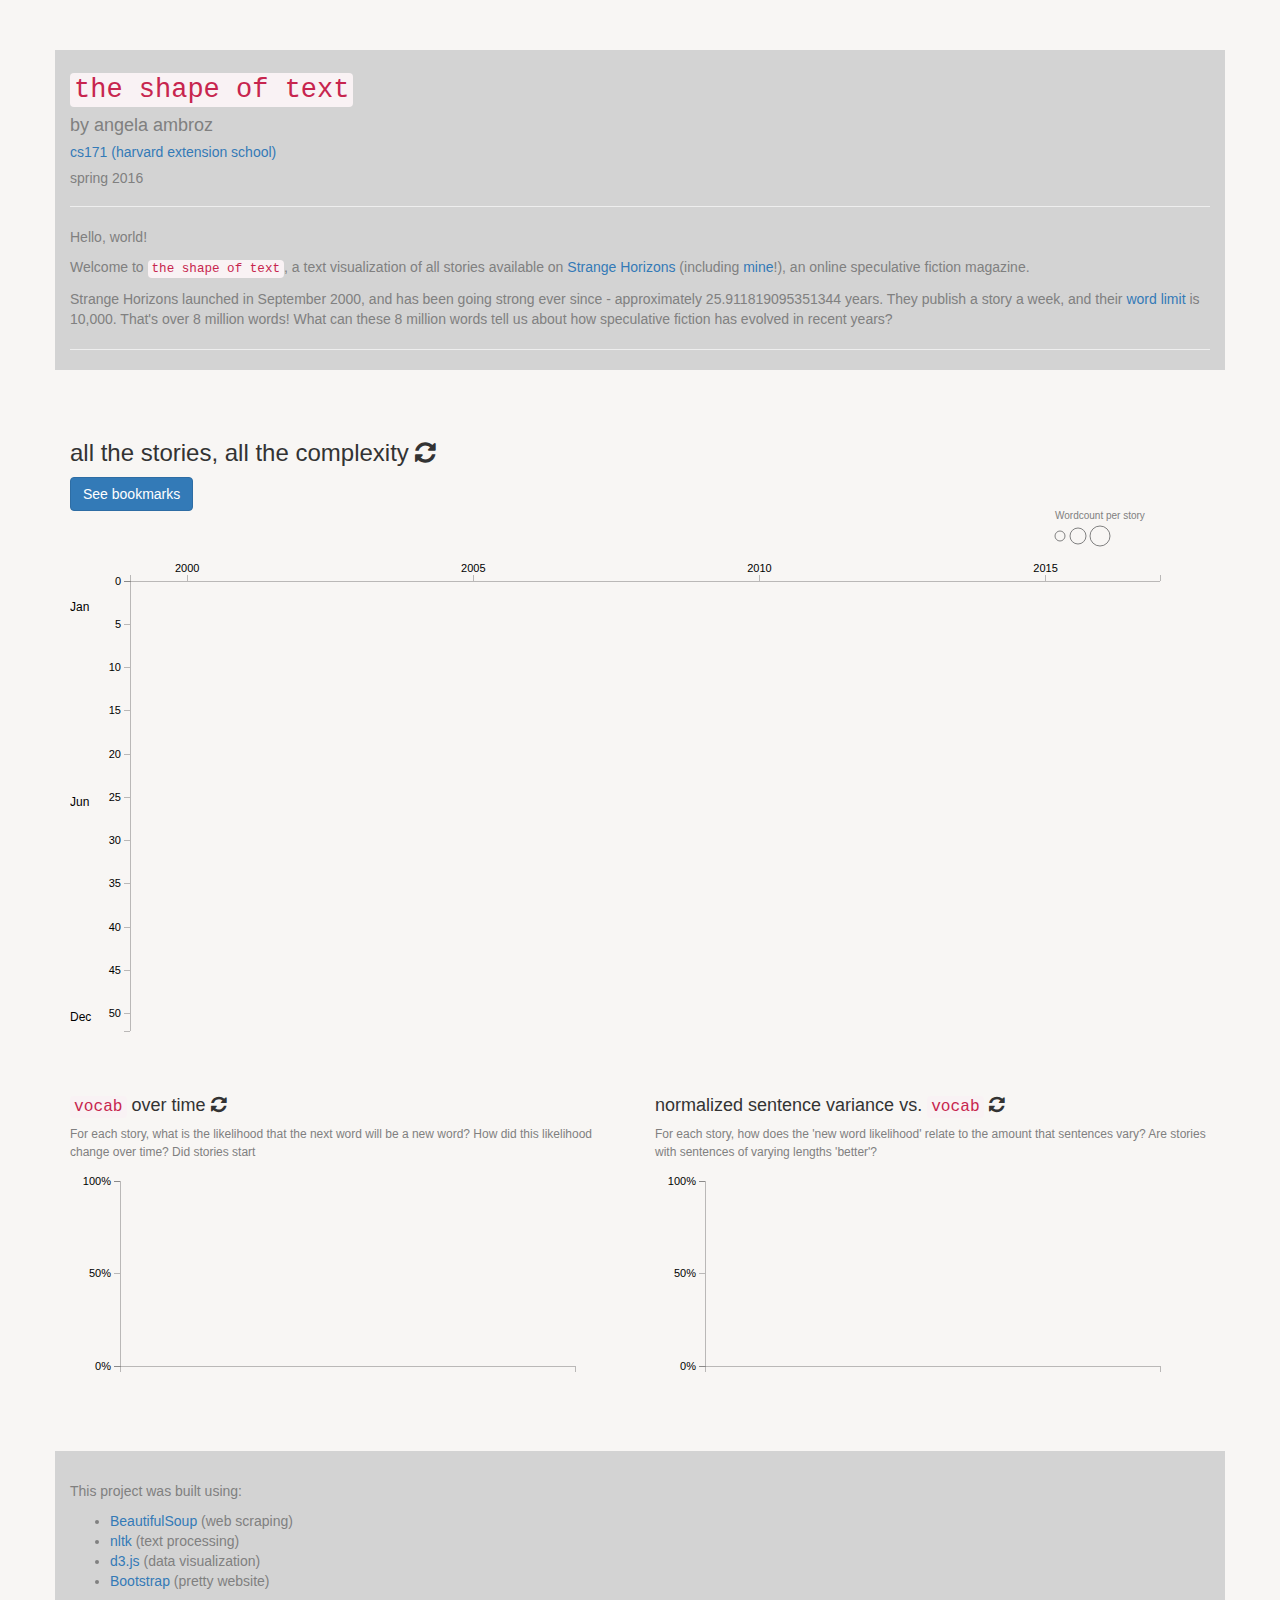
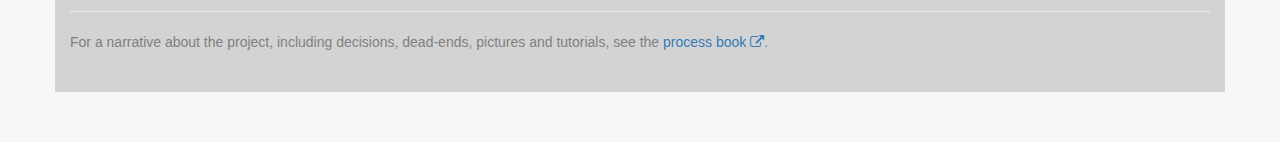
==== html/index.html @ 8ca8a262 "New design ideas. Genderize auth names. Process book." ====
<!doctype html>
<html>
<head>
	<meta charset="utf-8">
	<meta name="description" content="">
	<meta name="viewport" content="width=device-width, initial-scale=1">
	<title>the shape of text</title>

	<link rel="stylesheet" href="css/bootstrap.min.css">
	<link rel="stylesheet" href="css/font-awesome.min.css">
	<link rel="stylesheet" href="css/sweetalert.css">
	<link rel="stylesheet" href="css/style.css">
</head>
<body>

<!-- Hidden tooltip -->
<div id="tooltip" class="hidden">
	<p><strong><span id="thisTopWord"></span></strong></p>
</div>

<div class="container">

	<div class="row buffer-needed">

		<!-- <div class="col-md-1"></div> -->

		<div class="col-md-12 side-note">
			<h2><code>the shape of text</code></h2>
			<h4 class="caption">by <a href="http://angelaambroz.com/menu.html">angela ambroz</a></h4>
			<h5><a href="http://www.cs171.org/2016/" target="_blank">cs171 (harvard extension school)</a></h5>
			<h5>spring 2016</h5>
			<hr>
			<p>Hello, world!</p>
			<p>Welcome to <code>the shape of text</code>, a text visualization of all stories available on <a href="http://www.strangehorizons.com" target="_blank">Strange Horizons</a> (including <a href="http://www.strangehorizons.com/2009/20090112/kampala-f.shtml" target="_blank">mine</a>!), an online speculative fiction magazine.</p> 
			<p>Strange Horizons launched in September 2000, and has been going strong ever since - approximately <span id="sh-age">15.5</span> years. They publish a story a week, and their <a href="http://www.strangehorizons.com/guidelines/fiction.php" target="_blank">word limit</a> is 10,000. That's over 8 million words! What can these 8 million words tell us about how speculative fiction has evolved in recent years?</p>
			<hr>
		</div>

			<!-- <div class="col-md-1"></div> -->

	</div>

	<div class="row buffer-needed">
		
		<div class="col-md-12">
			<h3 id="main-viz-title">all the stories, all the complexity <i class="fa fa-refresh" aria-hidden="true"></i></h3>
			<button class="btn btn-primary btn-default" id="showBookmarks">See bookmarks</button>
			<div id="main-viz"></div>

		</div>

	</div>

	<div class="row">
		<div class="col-md-6">
			<h4><code>vocab</code> over time <i class="fa fa-refresh" aria-hidden="true"></i></h4>
			<p class="tiny">For each story, what is the likelihood that the next word will be a new word? How did this likelihood change over time? Did stories start</p>
			<div id="line-chart"></div>
			
		</div>

		<div class="col-md-6">
			<h4><span id="y-label">normalized sentence variance</span> vs. <code>vocab</code> <i class="fa fa-refresh" aria-hidden="true"></i></h4>
			<p class="tiny">For each story, how does the 'new word likelihood' relate to the amount that sentences vary? Are stories with sentences of varying lengths 'better'?</p>
			<div id="scatterplot"></div>
		</div>
	</div>

	<div class="row buffer-needed">
		<div class="col-md-12 side-note padding-needed">
			<p>This project was built using:
				<ul>
					<li><a href="https://www.crummy.com/software/BeautifulSoup/" target="_blank">BeautifulSoup</a> (web scraping)</li>
					<li><a href="http://www.nltk.org/" target="_blank">nltk</a> (text processing)</li>
					<li><a href="https://d3js.org/" target="_blank">d3.js</a> (data visualization)</li>
					<li><a href="https://getbootstrap.com/" target="_blank">Bootstrap</a> (pretty website)</li>
				</ul>
			</p>
<!-- 			<p>Full code is available <a href="https://github.com/angelaambroz/cs171-project" target="_blank">here on GitHub</a>.</p>  -->
			<hr>
			<p>For a narrative about the project, including decisions, dead-ends, pictures and tutorials, see the <a href="process-book.html" target="_blank">process book <i class="fa fa-external-link" aria-hidden="true"></i></a>. </p>
		</div>
	</div>

	</div>


		<!-- Load JS libraries -->
	<script src="js/jquery.min.js"></script>
	<script src="js/bootstrap.min.js"></script>
	<script src="js/d3.min.js"></script>
	<script src="js/sweetalert.min.js"></script>

	<!-- Visualization objects -->
	<script src="js/textChart.js"></script>
	<script src="js/scatterplot.js"></script>
	<script src="js/timeline.js"></script>

	<!-- Load data, create visualizations -->
	<script src="js/main.js"></script>
	


</body>
</html>
---- html/css/sweetalert.css ----
body.stop-scrolling {
  height: 100%;
  overflow: hidden; }

.sweet-overlay {
  background-color: black;
  /* IE8 */
  -ms-filter: "progid:DXImageTransform.Microsoft.Alpha(Opacity=40)";
  /* IE8 */
  background-color: rgba(0, 0, 0, 0.4);
  position: fixed;
  left: 0;
  right: 0;
  top: 0;
  bottom: 0;
  display: none;
  z-index: 10000; }

.sweet-alert {
  background-color: white;
  font-family: "Menlo", sans-serif;
  width: 478px;
  padding: 17px;
  border-radius: 5px;
  text-align: center;
  position: fixed;
  left: 50%;
  top: 50%;
  margin-left: -256px;
  margin-top: -200px;
  overflow: hidden;
  display: none;
  z-index: 99999; }
  @media all and (max-width: 540px) {
    .sweet-alert {
      width: auto;
      margin-left: 0;
      margin-right: 0;
      left: 15px;
      right: 15px; } }
  .sweet-alert h2 {
    color: #575757;
    font-size: 30px;
    text-align: center;
    font-weight: 600;
    text-transform: none;
    position: relative;
    margin: 25px 0;
    padding: 0;
    line-height: 40px;
    display: block; }
  .sweet-alert p {
    color: #797979;
    font-size: 16px;
    text-align: center;
    font-weight: 300;
    position: relative;
    text-align: inherit;
    float: none;
    margin: 0;
    padding: 0;
    line-height: normal; }
  .sweet-alert fieldset {
    border: none;
    position: relative; }
  .sweet-alert .sa-error-container {
    background-color: #f1f1f1;
    margin-left: -17px;
    margin-right: -17px;
    overflow: hidden;
    padding: 0 10px;
    max-height: 0;
    webkit-transition: padding 0.15s, max-height 0.15s;
    transition: padding 0.15s, max-height 0.15s; }
    .sweet-alert .sa-error-container.show {
      padding: 10px 0;
      max-height: 100px;
      webkit-transition: padding 0.2s, max-height 0.2s;
      transition: padding 0.25s, max-height 0.25s; }
    .sweet-alert .sa-error-container .icon {
      display: inline-block;
      width: 24px;
      height: 24px;
      border-radius: 50%;
      background-color: #ea7d7d;
      color: white;
      line-height: 24px;
      text-align: center;
      margin-right: 3px; }
    .sweet-alert .sa-error-container p {
      display: inline-block; }
  .sweet-alert .sa-input-error {
    position: absolute;
    top: 29px;
    right: 26px;
    width: 20px;
    height: 20px;
    opacity: 0;
    -webkit-transform: scale(0.5);
    transform: scale(0.5);
    -webkit-transform-origin: 50% 50%;
    transform-origin: 50% 50%;
    -webkit-transition: all 0.1s;
    transition: all 0.1s; }
    .sweet-alert .sa-input-error::before, .sweet-alert .sa-input-error::after {
      content: "";
      width: 20px;
      height: 6px;
      background-color: #f06e57;
      border-radius: 3px;
      position: absolute;
      top: 50%;
      margin-top: -4px;
      left: 50%;
      margin-left: -9px; }
    .sweet-alert .sa-input-error::before {
      -webkit-transform: rotate(-45deg);
      transform: rotate(-45deg); }
    .sweet-alert .sa-input-error::after {
      -webkit-transform: rotate(45deg);
      transform: rotate(45deg); }
    .sweet-alert .sa-input-error.show {
      opacity: 1;
      -webkit-transform: scale(1);
      transform: scale(1); }
  .sweet-alert input {
    width: 100%;
    box-sizing: border-box;
    border-radius: 3px;
    border: 1px solid #d7d7d7;
    height: 43px;
    margin-top: 10px;
    margin-bottom: 17px;
    font-size: 18px;
    box-shadow: inset 0px 1px 1px rgba(0, 0, 0, 0.06);
    padding: 0 12px;
    display: none;
    -webkit-transition: all 0.3s;
    transition: all 0.3s; }
    .sweet-alert input:focus {
      outline: none;
      box-shadow: 0px 0px 3px #c4e6f5;
      border: 1px solid #b4dbed; }
      .sweet-alert input:focus::-moz-placeholder {
        transition: opacity 0.3s 0.03s ease;
        opacity: 0.5; }
      .sweet-alert input:focus:-ms-input-placeholder {
        transition: opacity 0.3s 0.03s ease;
        opacity: 0.5; }
      .sweet-alert input:focus::-webkit-input-placeholder {
        transition: opacity 0.3s 0.03s ease;
        opacity: 0.5; }
    .sweet-alert input::-moz-placeholder {
      color: #bdbdbd; }
    .sweet-alert input:-ms-input-placeholder {
      color: #bdbdbd; }
    .sweet-alert input::-webkit-input-placeholder {
      color: #bdbdbd; }
  .sweet-alert.show-input input {
    display: block; }
  .sweet-alert .sa-confirm-button-container {
    display: inline-block;
    position: relative; }
  .sweet-alert .la-ball-fall {
    position: absolute;
    left: 50%;
    top: 50%;
    margin-left: -27px;
    margin-top: 4px;
    opacity: 0;
    visibility: hidden; }
  .sweet-alert button {
    background-color: #8CD4F5;
    color: white;
    border: none;
    box-shadow: none;
    font-size: 17px;
    font-weight: 500;
    -webkit-border-radius: 4px;
    border-radius: 5px;
    padding: 10px 32px;
    margin: 26px 5px 0 5px;
    cursor: pointer; }
    .sweet-alert button:focus {
      outline: none;
      box-shadow: 0 0 2px rgba(128, 179, 235, 0.5), inset 0 0 0 1px rgba(0, 0, 0, 0.05); }
    .sweet-alert button:hover {
      background-color: #7ecff4; }
    .sweet-alert button:active {
      background-color: #5dc2f1; }
    .sweet-alert button.cancel {
      background-color: #C1C1C1; }
      .sweet-alert button.cancel:hover {
        background-color: #b9b9b9; }
      .sweet-alert button.cancel:active {
        background-color: #a8a8a8; }
      .sweet-alert button.cancel:focus {
        box-shadow: rgba(197, 205, 211, 0.8) 0px 0px 2px, rgba(0, 0, 0, 0.0470588) 0px 0px 0px 1px inset !important; }
    .sweet-alert button[disabled] {
      opacity: .6;
      cursor: default; }
    .sweet-alert button.confirm[disabled] {
      color: transparent; }
      .sweet-alert button.confirm[disabled] ~ .la-ball-fall {
        opacity: 1;
        visibility: visible;
        transition-delay: 0s; }
    .sweet-alert button::-moz-focus-inner {
      border: 0; }
  .sweet-alert[data-has-cancel-button=false] button {
    box-shadow: none !important; }
  .sweet-alert[data-has-confirm-button=false][data-has-cancel-button=false] {
    padding-bottom: 40px; }
  .sweet-alert .sa-icon {
    width: 80px;
    height: 80px;
    border: 4px solid gray;
    -webkit-border-radius: 40px;
    border-radius: 40px;
    border-radius: 50%;
    margin: 20px auto;
    padding: 0;
    position: relative;
    box-sizing: content-box; }
    .sweet-alert .sa-icon.sa-error {
      border-color: #F27474; }
      .sweet-alert .sa-icon.sa-error .sa-x-mark {
        position: relative;
        display: block; }
      .sweet-alert .sa-icon.sa-error .sa-line {
        position: absolute;
        height: 5px;
        width: 47px;
        background-color: #F27474;
        display: block;
        top: 37px;
        border-radius: 2px; }
        .sweet-alert .sa-icon.sa-error .sa-line.sa-left {
          -webkit-transform: rotate(45deg);
          transform: rotate(45deg);
          left: 17px; }
        .sweet-alert .sa-icon.sa-error .sa-line.sa-right {
          -webkit-transform: rotate(-45deg);
          transform: rotate(-45deg);
          right: 16px; }
    .sweet-alert .sa-icon.sa-warning {
      border-color: #F8BB86; }
      .sweet-alert .sa-icon.sa-warning .sa-body {
        position: absolute;
        width: 5px;
        height: 47px;
        left: 50%;
        top: 10px;
        -webkit-border-radius: 2px;
        border-radius: 2px;
        margin-left: -2px;
        background-color: #F8BB86; }
      .sweet-alert .sa-icon.sa-warning .sa-dot {
        position: absolute;
        width: 7px;
        height: 7px;
        -webkit-border-radius: 50%;
        border-radius: 50%;
        margin-left: -3px;
        left: 50%;
        bottom: 10px;
        background-color: #F8BB86; }
    .sweet-alert .sa-icon.sa-info {
      border-color: #C9DAE1; }
      .sweet-alert .sa-icon.sa-info::before {
        content: "";
        position: absolute;
        width: 5px;
        height: 29px;
        left: 50%;
        bottom: 17px;
        border-radius: 2px;
        margin-left: -2px;
        background-color: #C9DAE1; }
      .sweet-alert .sa-icon.sa-info::after {
        content: "";
        position: absolute;
        width: 7px;
        height: 7px;
        border-radius: 50%;
        margin-left: -3px;
        top: 19px;
        background-color: #C9DAE1; }
    .sweet-alert .sa-icon.sa-success {
      border-color: #A5DC86; }
      .sweet-alert .sa-icon.sa-success::before, .sweet-alert .sa-icon.sa-success::after {
        content: '';
        -webkit-border-radius: 40px;
        border-radius: 40px;
        border-radius: 50%;
        position: absolute;
        width: 60px;
        height: 120px;
        background: white;
        -webkit-transform: rotate(45deg);
        transform: rotate(45deg); }
      .sweet-alert .sa-icon.sa-success::before {
        -webkit-border-radius: 120px 0 0 120px;
        border-radius: 120px 0 0 120px;
        top: -7px;
        left: -33px;
        -webkit-transform: rotate(-45deg);
        transform: rotate(-45deg);
        -webkit-transform-origin: 60px 60px;
        transform-origin: 60px 60px; }
      .sweet-alert .sa-icon.sa-success::after {
        -webkit-border-radius: 0 120px 120px 0;
        border-radius: 0 120px 120px 0;
        top: -11px;
        left: 30px;
        -webkit-transform: rotate(-45deg);
        transform: rotate(-45deg);
        -webkit-transform-origin: 0px 60px;
        transform-origin: 0px 60px; }
      .sweet-alert .sa-icon.sa-success .sa-placeholder {
        width: 80px;
        height: 80px;
        border: 4px solid rgba(165, 220, 134, 0.2);
        -webkit-border-radius: 40px;
        border-radius: 40px;
        border-radius: 50%;
        box-sizing: content-box;
        position: absolute;
        left: -4px;
        top: -4px;
        z-index: 2; }
      .sweet-alert .sa-icon.sa-success .sa-fix {
        width: 5px;
        height: 90px;
        background-color: white;
        position: absolute;
        left: 28px;
        top: 8px;
        z-index: 1;
        -webkit-transform: rotate(-45deg);
        transform: rotate(-45deg); }
      .sweet-alert .sa-icon.sa-success .sa-line {
        height: 5px;
        background-color: #A5DC86;
        display: block;
        border-radius: 2px;
        position: absolute;
        z-index: 2; }
        .sweet-alert .sa-icon.sa-success .sa-line.sa-tip {
          width: 25px;
          left: 14px;
          top: 46px;
          -webkit-transform: rotate(45deg);
          transform: rotate(45deg); }
        .sweet-alert .sa-icon.sa-success .sa-line.sa-long {
          width: 47px;
          right: 8px;
          top: 38px;
          -webkit-transform: rotate(-45deg);
          transform: rotate(-45deg); }
    .sweet-alert .sa-icon.sa-custom {
      background-size: contain;
      border-radius: 0;
      border: none;
      background-position: center center;
      background-repeat: no-repeat; }

/*
 * Animations
 */
@-webkit-keyframes showSweetAlert {
  0% {
    transform: scale(0.7);
    -webkit-transform: scale(0.7); }
  45% {
    transform: scale(1.05);
    -webkit-transform: scale(1.05); }
  80% {
    transform: scale(0.95);
    -webkit-transform: scale(0.95); }
  100% {
    transform: scale(1);
    -webkit-transform: scale(1); } }

@keyframes showSweetAlert {
  0% {
    transform: scale(0.7);
    -webkit-transform: scale(0.7); }
  45% {
    transform: scale(1.05);
    -webkit-transform: scale(1.05); }
  80% {
    transform: scale(0.95);
    -webkit-transform: scale(0.95); }
  100% {
    transform: scale(1);
    -webkit-transform: scale(1); } }

@-webkit-keyframes hideSweetAlert {
  0% {
    transform: scale(1);
    -webkit-transform: scale(1); }
  100% {
    transform: scale(0.5);
    -webkit-transform: scale(0.5); } }

@keyframes hideSweetAlert {
  0% {
    transform: scale(1);
    -webkit-transform: scale(1); }
  100% {
    transform: scale(0.5);
    -webkit-transform: scale(0.5); } }

@-webkit-keyframes slideFromTop {
  0% {
    top: 0%; }
  100% {
    top: 50%; } }

@keyframes slideFromTop {
  0% {
    top: 0%; }
  100% {
    top: 50%; } }

@-webkit-keyframes slideToTop {
  0% {
    top: 50%; }
  100% {
    top: 0%; } }

@keyframes slideToTop {
  0% {
    top: 50%; }
  100% {
    top: 0%; } }

@-webkit-keyframes slideFromBottom {
  0% {
    top: 70%; }
  100% {
    top: 50%; } }

@keyframes slideFromBottom {
  0% {
    top: 70%; }
  100% {
    top: 50%; } }

@-webkit-keyframes slideToBottom {
  0% {
    top: 50%; }
  100% {
    top: 70%; } }

@keyframes slideToBottom {
  0% {
    top: 50%; }
  100% {
    top: 70%; } }

.showSweetAlert[data-animation=pop] {
  -webkit-animation: showSweetAlert 0.3s;
  animation: showSweetAlert 0.3s; }

.showSweetAlert[data-animation=none] {
  -webkit-animation: none;
  animation: none; }

.showSweetAlert[data-animation=slide-from-top] {
  -webkit-animation: slideFromTop 0.3s;
  animation: slideFromTop 0.3s; }

.showSweetAlert[data-animation=slide-from-bottom] {
  -webkit-animation: slideFromBottom 0.3s;
  animation: slideFromBottom 0.3s; }

.hideSweetAlert[data-animation=pop] {
  -webkit-animation: hideSweetAlert 0.2s;
  animation: hideSweetAlert 0.2s; }

.hideSweetAlert[data-animation=none] {
  -webkit-animation: none;
  animation: none; }

.hideSweetAlert[data-animation=slide-from-top] {
  -webkit-animation: slideToTop 0.4s;
  animation: slideToTop 0.4s; }

.hideSweetAlert[data-animation=slide-from-bottom] {
  -webkit-animation: slideToBottom 0.3s;
  animation: slideToBottom 0.3s; }

@-webkit-keyframes animateSuccessTip {
  0% {
    width: 0;
    left: 1px;
    top: 19px; }
  54% {
    width: 0;
    left: 1px;
    top: 19px; }
  70% {
    width: 50px;
    left: -8px;
    top: 37px; }
  84% {
    width: 17px;
    left: 21px;
    top: 48px; }
  100% {
    width: 25px;
    left: 14px;
    top: 45px; } }

@keyframes animateSuccessTip {
  0% {
    width: 0;
    left: 1px;
    top: 19px; }
  54% {
    width: 0;
    left: 1px;
    top: 19px; }
  70% {
    width: 50px;
    left: -8px;
    top: 37px; }
  84% {
    width: 17px;
    left: 21px;
    top: 48px; }
  100% {
    width: 25px;
    left: 14px;
    top: 45px; } }

@-webkit-keyframes animateSuccessLong {
  0% {
    width: 0;
    right: 46px;
    top: 54px; }
  65% {
    width: 0;
    right: 46px;
    top: 54px; }
  84% {
    width: 55px;
    right: 0px;
    top: 35px; }
  100% {
    width: 47px;
    right: 8px;
    top: 38px; } }

@keyframes animateSuccessLong {
  0% {
    width: 0;
    right: 46px;
    top: 54px; }
  65% {
    width: 0;
    right: 46px;
    top: 54px; }
  84% {
    width: 55px;
    right: 0px;
    top: 35px; }
  100% {
    width: 47px;
    right: 8px;
    top: 38px; } }

@-webkit-keyframes rotatePlaceholder {
  0% {
    transform: rotate(-45deg);
    -webkit-transform: rotate(-45deg); }
  5% {
    transform: rotate(-45deg);
    -webkit-transform: rotate(-45deg); }
  12% {
    transform: rotate(-405deg);
    -webkit-transform: rotate(-405deg); }
  100% {
    transform: rotate(-405deg);
    -webkit-transform: rotate(-405deg); } }

@keyframes rotatePlaceholder {
  0% {
    transform: rotate(-45deg);
    -webkit-transform: rotate(-45deg); }
  5% {
    transform: rotate(-45deg);
    -webkit-transform: rotate(-45deg); }
  12% {
    transform: rotate(-405deg);
    -webkit-transform: rotate(-405deg); }
  100% {
    transform: rotate(-405deg);
    -webkit-transform: rotate(-405deg); } }

.animateSuccessTip {
  -webkit-animation: animateSuccessTip 0.75s;
  animation: animateSuccessTip 0.75s; }

.animateSuccessLong {
  -webkit-animation: animateSuccessLong 0.75s;
  animation: animateSuccessLong 0.75s; }

.sa-icon.sa-success.animate::after {
  -webkit-animation: rotatePlaceholder 4.25s ease-in;
  animation: rotatePlaceholder 4.25s ease-in; }

@-webkit-keyframes animateErrorIcon {
  0% {
    transform: rotateX(100deg);
    -webkit-transform: rotateX(100deg);
    opacity: 0; }
  100% {
    transform: rotateX(0deg);
    -webkit-transform: rotateX(0deg);
    opacity: 1; } }

@keyframes animateErrorIcon {
  0% {
    transform: rotateX(100deg);
    -webkit-transform: rotateX(100deg);
    opacity: 0; }
  100% {
    transform: rotateX(0deg);
    -webkit-transform: rotateX(0deg);
    opacity: 1; } }

.animateErrorIcon {
  -webkit-animation: animateErrorIcon 0.5s;
  animation: animateErrorIcon 0.5s; }

@-webkit-keyframes animateXMark {
  0% {
    transform: scale(0.4);
    -webkit-transform: scale(0.4);
    margin-top: 26px;
    opacity: 0; }
  50% {
    transform: scale(0.4);
    -webkit-transform: scale(0.4);
    margin-top: 26px;
    opacity: 0; }
  80% {
    transform: scale(1.15);
    -webkit-transform: scale(1.15);
    margin-top: -6px; }
  100% {
    transform: scale(1);
    -webkit-transform: scale(1);
    margin-top: 0;
    opacity: 1; } }

@keyframes animateXMark {
  0% {
    transform: scale(0.4);
    -webkit-transform: scale(0.4);
    margin-top: 26px;
    opacity: 0; }
  50% {
    transform: scale(0.4);
    -webkit-transform: scale(0.4);
    margin-top: 26px;
    opacity: 0; }
  80% {
    transform: scale(1.15);
    -webkit-transform: scale(1.15);
    margin-top: -6px; }
  100% {
    transform: scale(1);
    -webkit-transform: scale(1);
    margin-top: 0;
    opacity: 1; } }

.animateXMark {
  -webkit-animation: animateXMark 0.5s;
  animation: animateXMark 0.5s; }

@-webkit-keyframes pulseWarning {
  0% {
    border-color: #F8D486; }
  100% {
    border-color: #F8BB86; } }

@keyframes pulseWarning {
  0% {
    border-color: #F8D486; }
  100% {
    border-color: #F8BB86; } }

.pulseWarning {
  -webkit-animation: pulseWarning 0.75s infinite alternate;
  animation: pulseWarning 0.75s infinite alternate; }

@-webkit-keyframes pulseWarningIns {
  0% {
    background-color: #F8D486; }
  100% {
    background-color: #F8BB86; } }

@keyframes pulseWarningIns {
  0% {
    background-color: #F8D486; }
  100% {
    background-color: #F8BB86; } }

.pulseWarningIns {
  -webkit-animation: pulseWarningIns 0.75s infinite alternate;
  animation: pulseWarningIns 0.75s infinite alternate; }

@-webkit-keyframes rotate-loading {
  0% {
    transform: rotate(0deg); }
  100% {
    transform: rotate(360deg); } }

@keyframes rotate-loading {
  0% {
    transform: rotate(0deg); }
  100% {
    transform: rotate(360deg); } }

/* Internet Explorer 9 has some special quirks that are fixed here */
/* The icons are not animated. */
/* This file is automatically merged into sweet-alert.min.js through Gulp */
/* Error icon */
.sweet-alert .sa-icon.sa-error .sa-line.sa-left {
  -ms-transform: rotate(45deg) \9; }

.sweet-alert .sa-icon.sa-error .sa-line.sa-right {
  -ms-transform: rotate(-45deg) \9; }

/* Success icon */
.sweet-alert .sa-icon.sa-success {
  border-color: transparent\9; }

.sweet-alert .sa-icon.sa-success .sa-line.sa-tip {
  -ms-transform: rotate(45deg) \9; }

.sweet-alert .sa-icon.sa-success .sa-line.sa-long {
  -ms-transform: rotate(-45deg) \9; }

/*!
 * Load Awesome v1.1.0 (http://github.danielcardoso.net/load-awesome/)
 * Copyright 2015 Daniel Cardoso <@DanielCardoso>
 * Licensed under MIT
 */
.la-ball-fall,
.la-ball-fall > div {
  position: relative;
  -webkit-box-sizing: border-box;
  -moz-box-sizing: border-box;
  box-sizing: border-box; }

.la-ball-fall {
  display: block;
  font-size: 0;
  color: #fff; }

.la-ball-fall.la-dark {
  color: #333; }

.la-ball-fall > div {
  display: inline-block;
  float: none;
  background-color: currentColor;
  border: 0 solid currentColor; }

.la-ball-fall {
  width: 54px;
  height: 18px; }

.la-ball-fall > div {
  width: 10px;
  height: 10px;
  margin: 4px;
  border-radius: 100%;
  opacity: 0;
  -webkit-animation: ball-fall 1s ease-in-out infinite;
  -moz-animation: ball-fall 1s ease-in-out infinite;
  -o-animation: ball-fall 1s ease-in-out infinite;
  animation: ball-fall 1s ease-in-out infinite; }

.la-ball-fall > div:nth-child(1) {
  -webkit-animation-delay: -200ms;
  -moz-animation-delay: -200ms;
  -o-animation-delay: -200ms;
  animation-delay: -200ms; }

.la-ball-fall > div:nth-child(2) {
  -webkit-animation-delay: -100ms;
  -moz-animation-delay: -100ms;
  -o-animation-delay: -100ms;
  animation-delay: -100ms; }

.la-ball-fall > div:nth-child(3) {
  -webkit-animation-delay: 0ms;
  -moz-animation-delay: 0ms;
  -o-animation-delay: 0ms;
  animation-delay: 0ms; }

.la-ball-fall.la-sm {
  width: 26px;
  height: 8px; }

.la-ball-fall.la-sm > div {
  width: 4px;
  height: 4px;
  margin: 2px; }

.la-ball-fall.la-2x {
  width: 108px;
  height: 36px; }

.la-ball-fall.la-2x > div {
  width: 20px;
  height: 20px;
  margin: 8px; }

.la-ball-fall.la-3x {
  width: 162px;
  height: 54px; }

.la-ball-fall.la-3x > div {
  width: 30px;
  height: 30px;
  margin: 12px; }

/*
 * Animation
 */
@-webkit-keyframes ball-fall {
  0% {
    opacity: 0;
    -webkit-transform: translateY(-145%);
    transform: translateY(-145%); }
  10% {
    opacity: .5; }
  20% {
    opacity: 1;
    -webkit-transform: translateY(0);
    transform: translateY(0); }
  80% {
    opacity: 1;
    -webkit-transform: translateY(0);
    transform: translateY(0); }
  90% {
    opacity: .5; }
  100% {
    opacity: 0;
    -webkit-transform: translateY(145%);
    transform: translateY(145%); } }

@-moz-keyframes ball-fall {
  0% {
    opacity: 0;
    -moz-transform: translateY(-145%);
    transform: translateY(-145%); }
  10% {
    opacity: .5; }
  20% {
    opacity: 1;
    -moz-transform: translateY(0);
    transform: translateY(0); }
  80% {
    opacity: 1;
    -moz-transform: translateY(0);
    transform: translateY(0); }
  90% {
    opacity: .5; }
  100% {
    opacity: 0;
    -moz-transform: translateY(145%);
    transform: translateY(145%); } }

@-o-keyframes ball-fall {
  0% {
    opacity: 0;
    -o-transform: translateY(-145%);
    transform: translateY(-145%); }
  10% {
    opacity: .5; }
  20% {
    opacity: 1;
    -o-transform: translateY(0);
    transform: translateY(0); }
  80% {
    opacity: 1;
    -o-transform: translateY(0);
    transform: translateY(0); }
  90% {
    opacity: .5; }
  100% {
    opacity: 0;
    -o-transform: translateY(145%);
    transform: translateY(145%); } }

@keyframes ball-fall {
  0% {
    opacity: 0;
    -webkit-transform: translateY(-145%);
    -moz-transform: translateY(-145%);
    -o-transform: translateY(-145%);
    transform: translateY(-145%); }
  10% {
    opacity: .5; }
  20% {
    opacity: 1;
    -webkit-transform: translateY(0);
    -moz-transform: translateY(0);
    -o-transform: translateY(0);
    transform: translateY(0); }
  80% {
    opacity: 1;
    -webkit-transform: translateY(0);
    -moz-transform: translateY(0);
    -o-transform: translateY(0);
    transform: translateY(0); }
  90% {
    opacity: .5; }
  100% {
    opacity: 0;
    -webkit-transform: translateY(145%);
    -moz-transform: translateY(145%);
    -o-transform: translateY(145%);
    transform: translateY(145%); } }
---- html/css/style.css ----
/* MAIN STYLES */

body {
  background-color: #f8f6f4;
  font-family: "Menlo", sans-serif;
}

.caption, .side-note {
  background-color: lightgray;
  color: gray;
}

.buffer-needed {
  margin-top: 50px;
}

.padding-needed {
  padding-top: 30px;
  padding-bottom: 30px;
  margin-bottom: 50px;
}


.caption .tiny-header {
  font-variant: small-caps;
}

.caption p {
  margin: 0px;
}

a {
  text-decoration: none;
}

a:hover {
  background-color: #e2e2e2;
  text-decoration: none;
}

.caption a {
  color: gray;
}

.fa-refresh:hover {
  cursor: pointer;
}

.aside {
  font-size: 12px;
}

.tiny {
  font-size: 12px;
  color: gray;
}


/* MAIN VIZ: HEAT MAP */

.maincircle {
  stroke: #894b00;
  stroke-width: 0.5;
  opacity: 0.8;
}

.maincircle:hover {
  cursor: pointer;
}

.maincircle.highlighted {
 stroke-width: 3;
 stroke: red;
}

.maincircle.bookmarked {
  fill: #bac7ff;
  stroke: #00187f;;
}

.maincircle.grayed {
  stroke: gray;
  fill: #dbdbdb;
}

.legendcircle {
  stroke: gray;
  stroke: 1px;
  fill: none;
}

/* SIDE VIZ 1: SCATTERPLOT */

.storycircle {
  stroke: #894b00;
  stroke-width: 0.5;
  fill: white;
  opacity: 0.5;
}

.storycircle:hover {
  cursor: pointer;
}

.axis {
  font-size: 11px;
}

#scatterplot .axis:hover {
  cursor: pointer;
}

.axis path,
.axis line {
  fill: none;
  stroke: #000;
  stroke-width: 0.25;
  shape-rendering: crispEdges;
}

.storycircle.highlighted {
  stroke-width: 1;
  stroke: red;
  fill: red;
}

.storycircle.bookmarked {
  fill: #bac7ff;
  stroke: #bac7ff;;
}

.legend-tiny {
  font-size: 10px;
  fill: gray;
}


/* SIDE VIZ 2: LINE CHART */

.line {
  fill: none;
  stroke-width: 0.5px;
  stroke: #ffeda0;
}

.linecircle {
  stroke: #894b00;
  stroke-width: 0.5;
  fill: white;
}

.linecircle:hover {
  cursor: pointer;
}

.linecircle.highlighted {
  stroke-width: 1;
  stroke: red;
  fill: red;
}

.linecircle.bookmarked {
  fill: #bac7ff;
  stroke: #bac7ff;;
}

.brush .extent {
  stroke: #fff;
  fill-opacity: .125;
  shape-rendering: crispEdges;
}
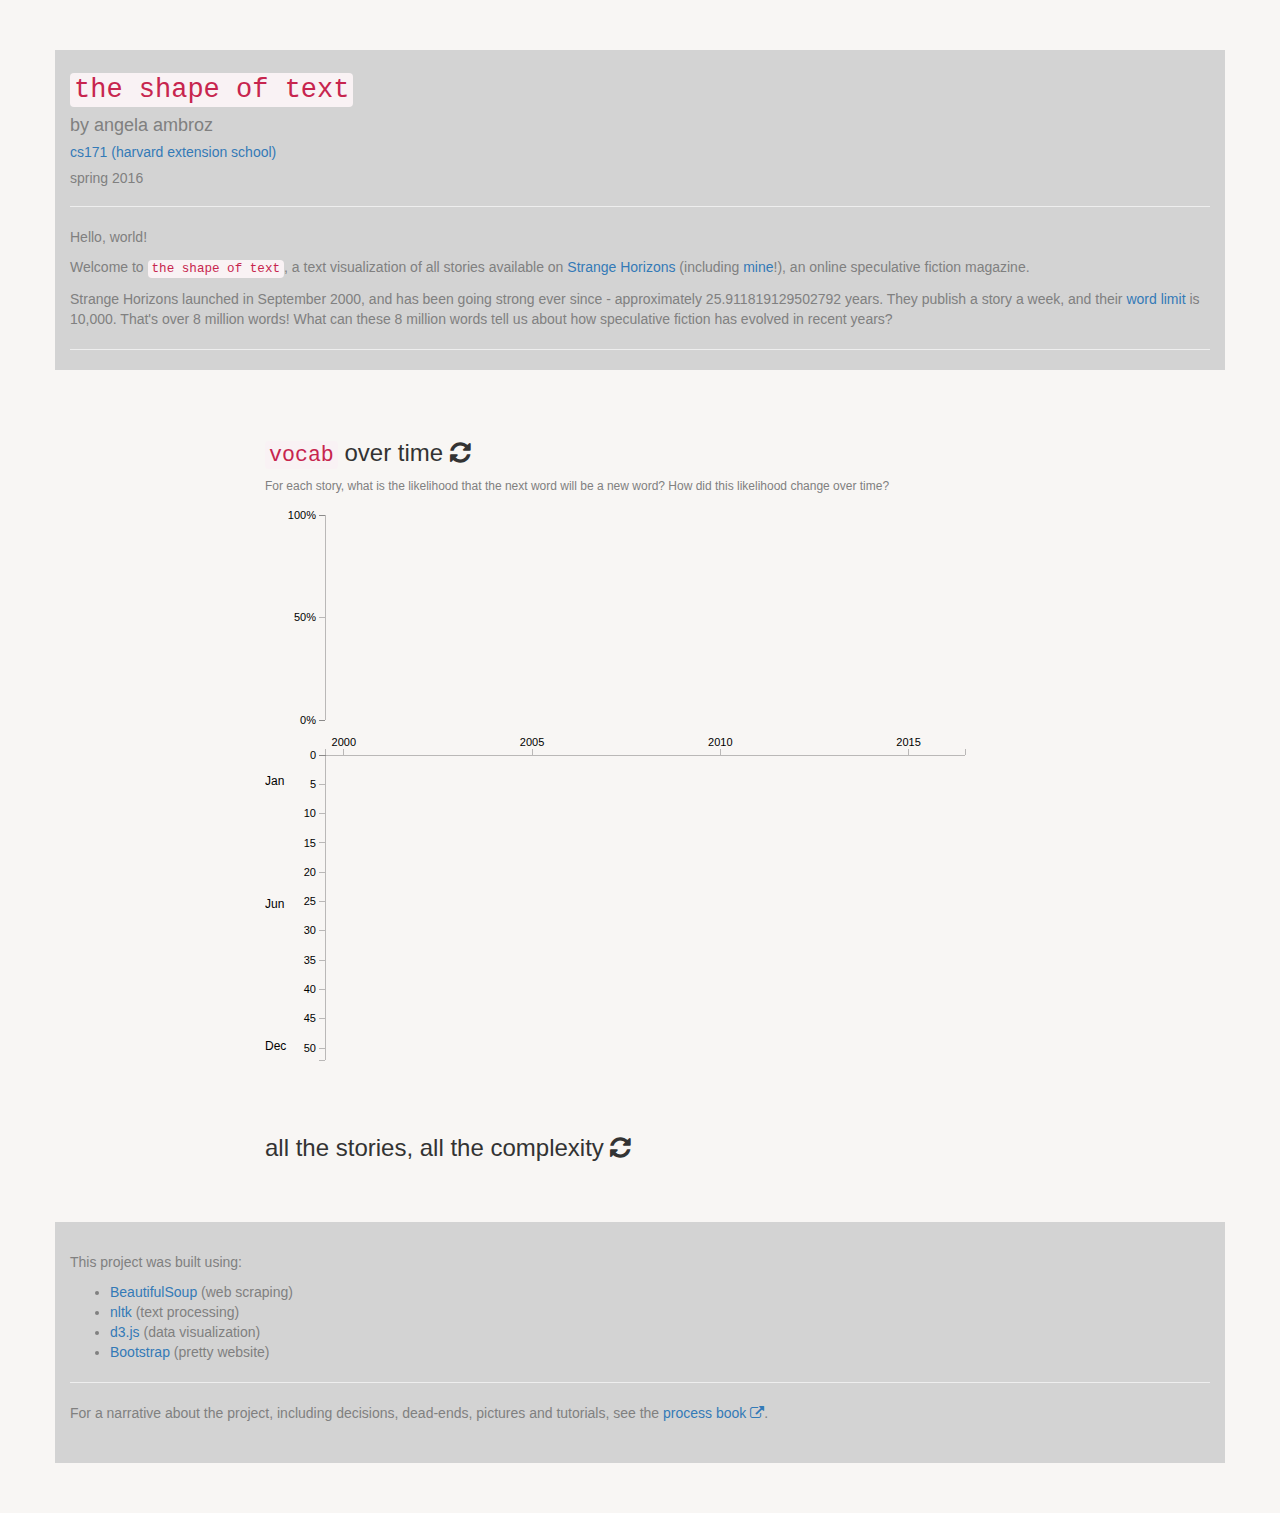
==== commit 447c5114: "Layout redesign. Shared year axis, linechart and textchart only." ====
--- a/html/index.html
+++ b/html/index.html
@@ -41,20 +41,30 @@
 	</div>
 
 	<div class="row buffer-needed">
+
+		<div class="col-md-2"></div>
 		
-		<div class="col-md-12">
+		
+		<div class="col-md-8">
+
+			<h3><code>vocab</code> over time <i class="fa fa-refresh" aria-hidden="true"></i></h3>
+			<p class="tiny">For each story, what is the likelihood that the next word will be a new word? How did this likelihood change over time?</p>
+			<div id="line-chart"></div>
+
+			<!-- <button class="btn btn-primary btn-default" id="showBookmarks">See bookmarks</button> -->
+			<div id="main-viz"></div>
 			<h3 id="main-viz-title">all the stories, all the complexity <i class="fa fa-refresh" aria-hidden="true"></i></h3>
-			<button class="btn btn-primary btn-default" id="showBookmarks">See bookmarks</button>
-			<div id="main-viz"></div>
 
 		</div>
+
+		<div class="col-md-2"></div>
 
 	</div>
 
 	<div class="row">
-		<div class="col-md-6">
+<!-- 		<div class="col-md-6">
 			<h4><code>vocab</code> over time <i class="fa fa-refresh" aria-hidden="true"></i></h4>
-			<p class="tiny">For each story, what is the likelihood that the next word will be a new word? How did this likelihood change over time? Did stories start</p>
+			<p class="tiny">For each story, what is the likelihood that the next word will be a new word? How did this likelihood change over time?</p>
 			<div id="line-chart"></div>
 			
 		</div>
@@ -63,7 +73,7 @@
 			<h4><span id="y-label">normalized sentence variance</span> vs. <code>vocab</code> <i class="fa fa-refresh" aria-hidden="true"></i></h4>
 			<p class="tiny">For each story, how does the 'new word likelihood' relate to the amount that sentences vary? Are stories with sentences of varying lengths 'better'?</p>
 			<div id="scatterplot"></div>
-		</div>
+		</div> -->
 	</div>
 
 	<div class="row buffer-needed">
--- a/html/css/style.css
+++ b/html/css/style.css
@@ -141,7 +141,7 @@
 .line {
   fill: none;
   stroke-width: 0.5px;
-  stroke: #ffeda0;
+  stroke: #894b00;
 }
 
 .linecircle {
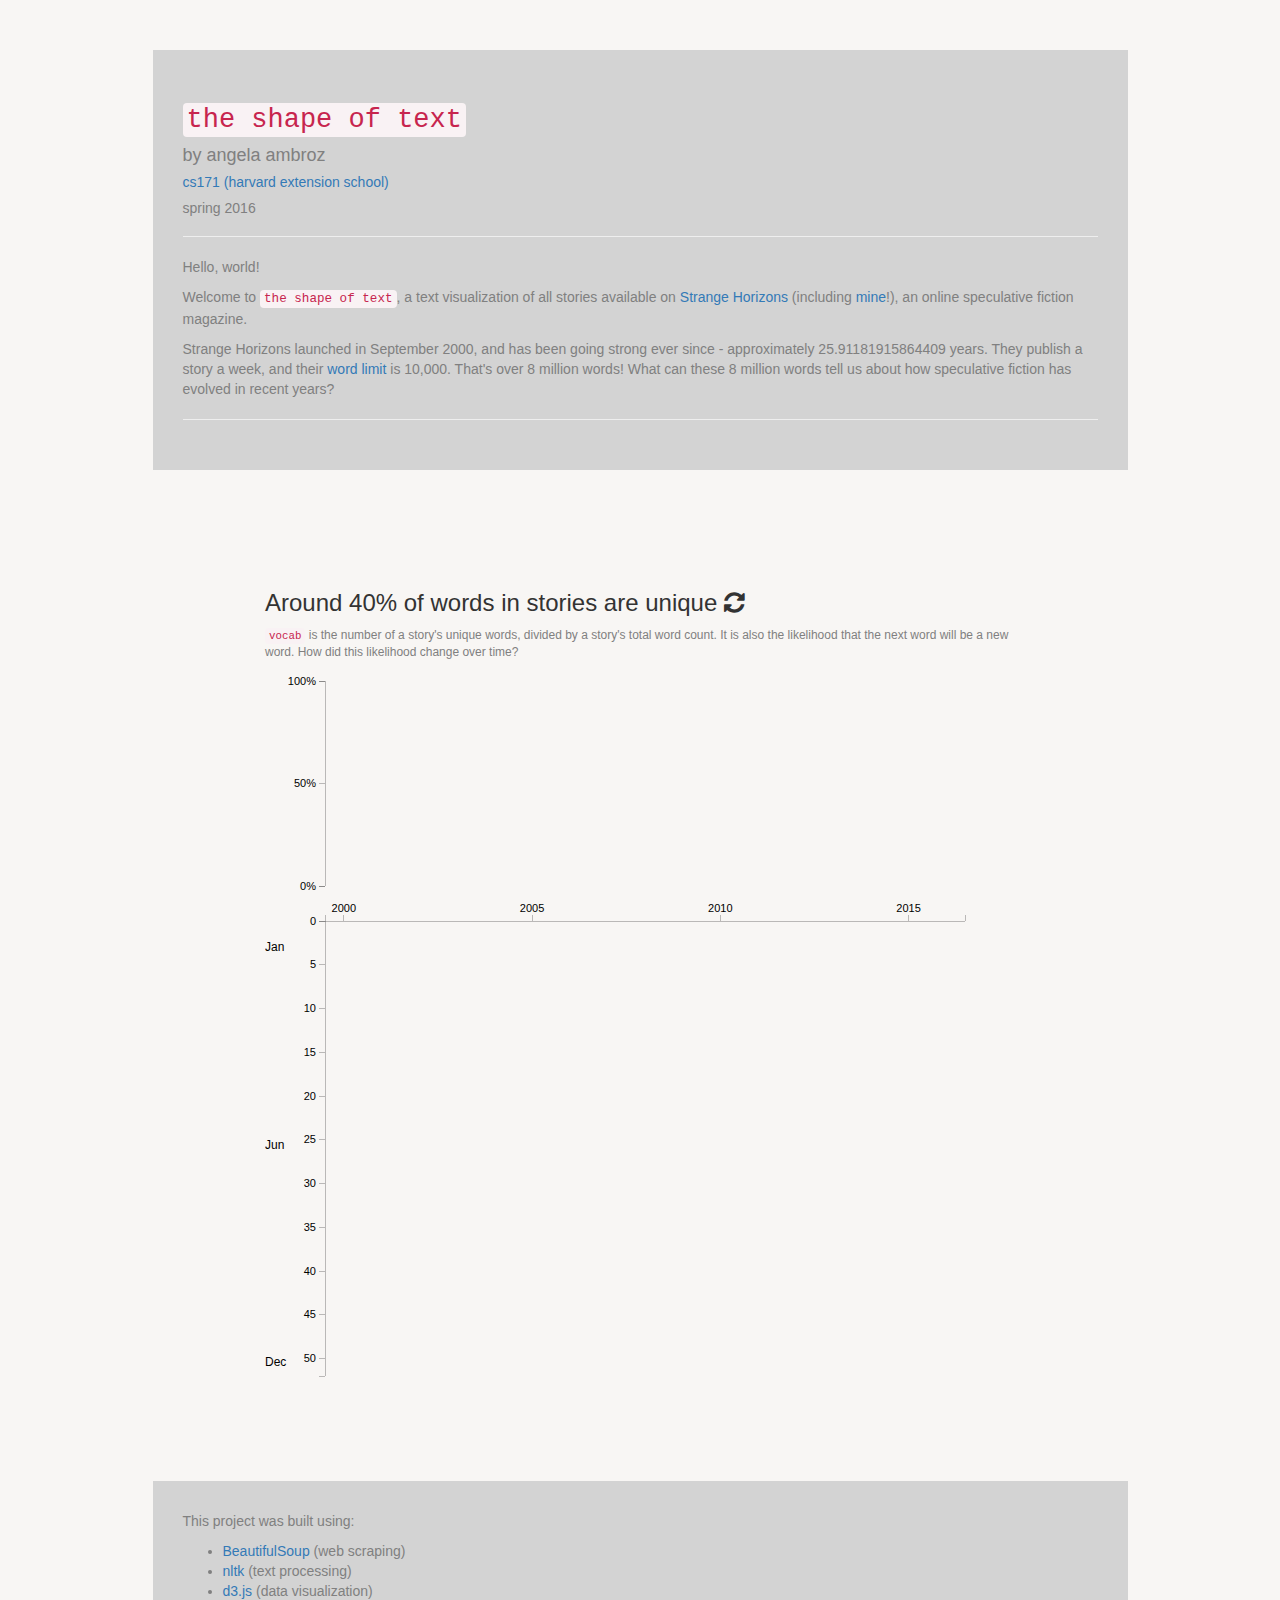
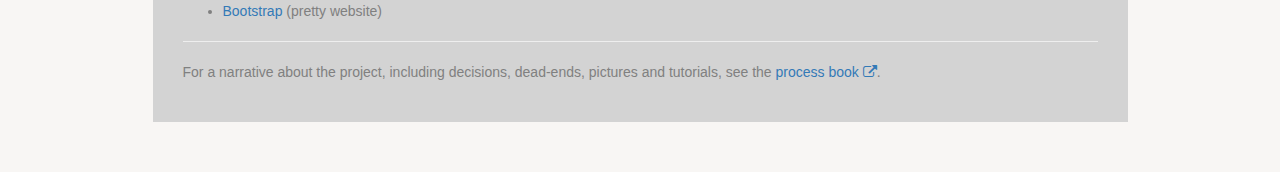
==== commit 7024f910: "Adding story[award] dummy." ====
--- a/html/index.html
+++ b/html/index.html
@@ -22,9 +22,9 @@
 
 	<div class="row buffer-needed">
 
-		<!-- <div class="col-md-1"></div> -->
+		<div class="col-md-1"></div>
 
-		<div class="col-md-12 side-note">
+		<div class="col-md-10 side-note">
 			<h2><code>the shape of text</code></h2>
 			<h4 class="caption">by <a href="http://angelaambroz.com/menu.html">angela ambroz</a></h4>
 			<h5><a href="http://www.cs171.org/2016/" target="_blank">cs171 (harvard extension school)</a></h5>
@@ -36,7 +36,7 @@
 			<hr>
 		</div>
 
-			<!-- <div class="col-md-1"></div> -->
+			<div class="col-md-1"></div>
 
 	</div>
 
@@ -47,13 +47,13 @@
 		
 		<div class="col-md-8">
 
-			<h3><code>vocab</code> over time <i class="fa fa-refresh" aria-hidden="true"></i></h3>
-			<p class="tiny">For each story, what is the likelihood that the next word will be a new word? How did this likelihood change over time?</p>
+			<h3>Around 40% of words in stories are unique <i class="fa fa-refresh" aria-hidden="true"></i></h3>
+			<p class="tiny"><code>vocab</code> is the number of a story's unique words, divided by a story's total word count. It is also the likelihood that the next word will be a new word. How did this likelihood change over time?</p>
 			<div id="line-chart"></div>
 
 			<!-- <button class="btn btn-primary btn-default" id="showBookmarks">See bookmarks</button> -->
 			<div id="main-viz"></div>
-			<h3 id="main-viz-title">all the stories, all the complexity <i class="fa fa-refresh" aria-hidden="true"></i></h3>
+<!-- 			<h3 id="main-viz-title">all the stories, all the complexity <i class="fa fa-refresh" aria-hidden="true"></i></h3> -->
 
 		</div>
 
@@ -77,7 +77,10 @@
 	</div>
 
 	<div class="row buffer-needed">
-		<div class="col-md-12 side-note padding-needed">
+
+		<div class="col-md-1"></div>
+		
+		<div class="col-md-10 side-note padding-needed">
 			<p>This project was built using:
 				<ul>
 					<li><a href="https://www.crummy.com/software/BeautifulSoup/" target="_blank">BeautifulSoup</a> (web scraping)</li>
@@ -90,6 +93,9 @@
 			<hr>
 			<p>For a narrative about the project, including decisions, dead-ends, pictures and tutorials, see the <a href="process-book.html" target="_blank">process book <i class="fa fa-external-link" aria-hidden="true"></i></a>. </p>
 		</div>
+
+		<div class="col-md-1"></div>
+
 	</div>
 
 	</div>
--- a/html/css/style.css
+++ b/html/css/style.css
@@ -15,12 +15,10 @@
   margin-top: 50px;
 }
 
-.padding-needed {
-  padding-top: 30px;
-  padding-bottom: 30px;
+.side-note {
+  padding: 30px;
   margin-bottom: 50px;
 }
-
 
 .caption .tiny-header {
   font-variant: small-caps;
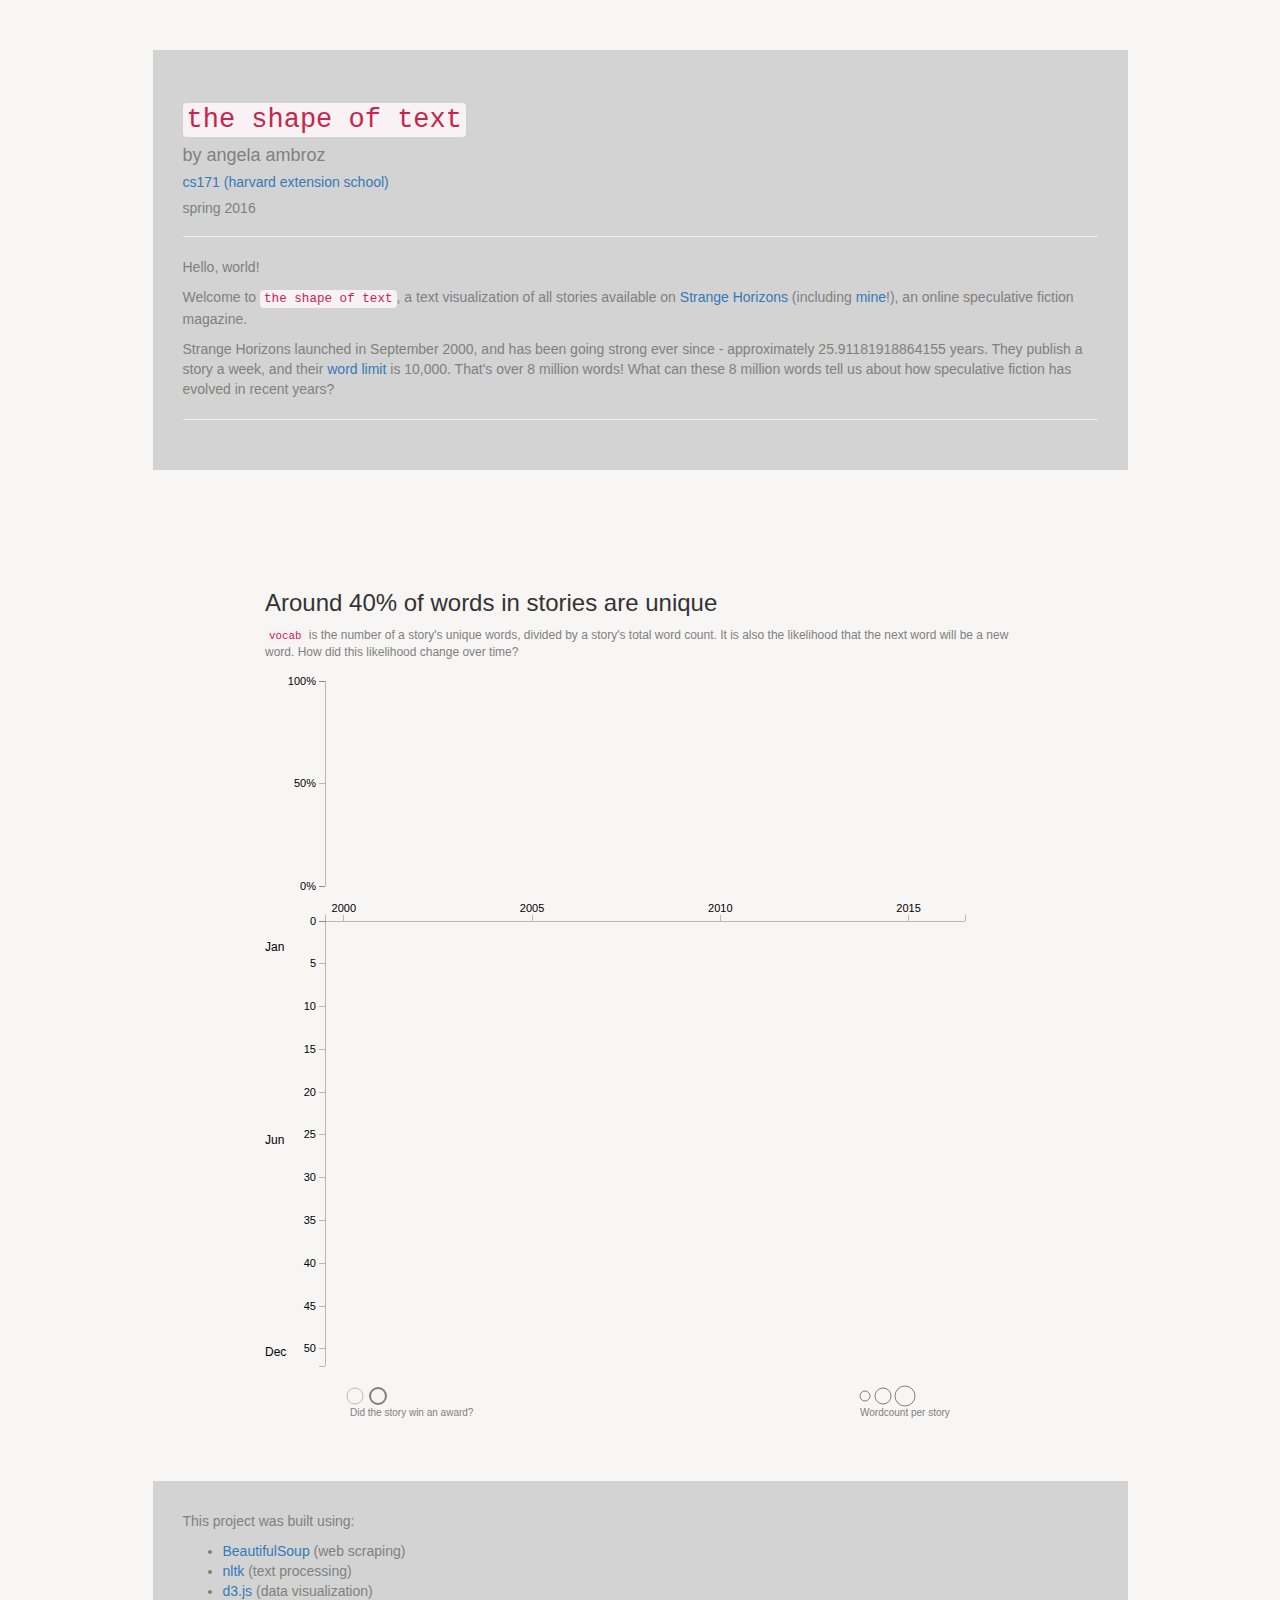
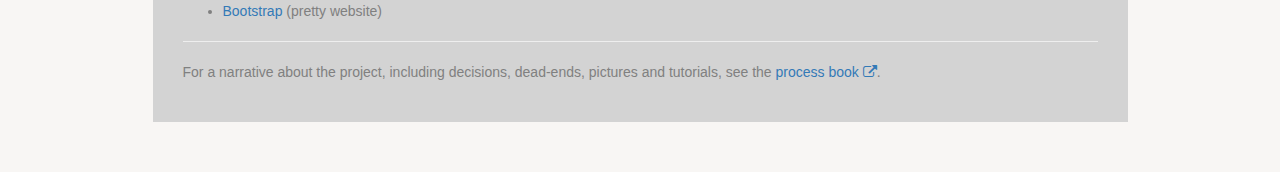
==== commit b036adac: "Fixing awards function." ====
--- a/html/index.html
+++ b/html/index.html
@@ -47,7 +47,7 @@
 		
 		<div class="col-md-8">
 
-			<h3>Around 40% of words in stories are unique <i class="fa fa-refresh" aria-hidden="true"></i></h3>
+			<h3>Around 40% of words in stories are unique</h3>
 			<p class="tiny"><code>vocab</code> is the number of a story's unique words, divided by a story's total word count. It is also the likelihood that the next word will be a new word. How did this likelihood change over time?</p>
 			<div id="line-chart"></div>
 
--- a/html/css/style.css
+++ b/html/css/style.css
@@ -59,7 +59,6 @@
 
 .maincircle {
   stroke: #894b00;
-  stroke-width: 0.5;
   opacity: 0.8;
 }
 
@@ -85,6 +84,11 @@
 .legendcircle {
   stroke: gray;
   stroke: 1px;
+  fill: none;
+}
+
+.strokecircle {
+  stroke: gray;
   fill: none;
 }
 
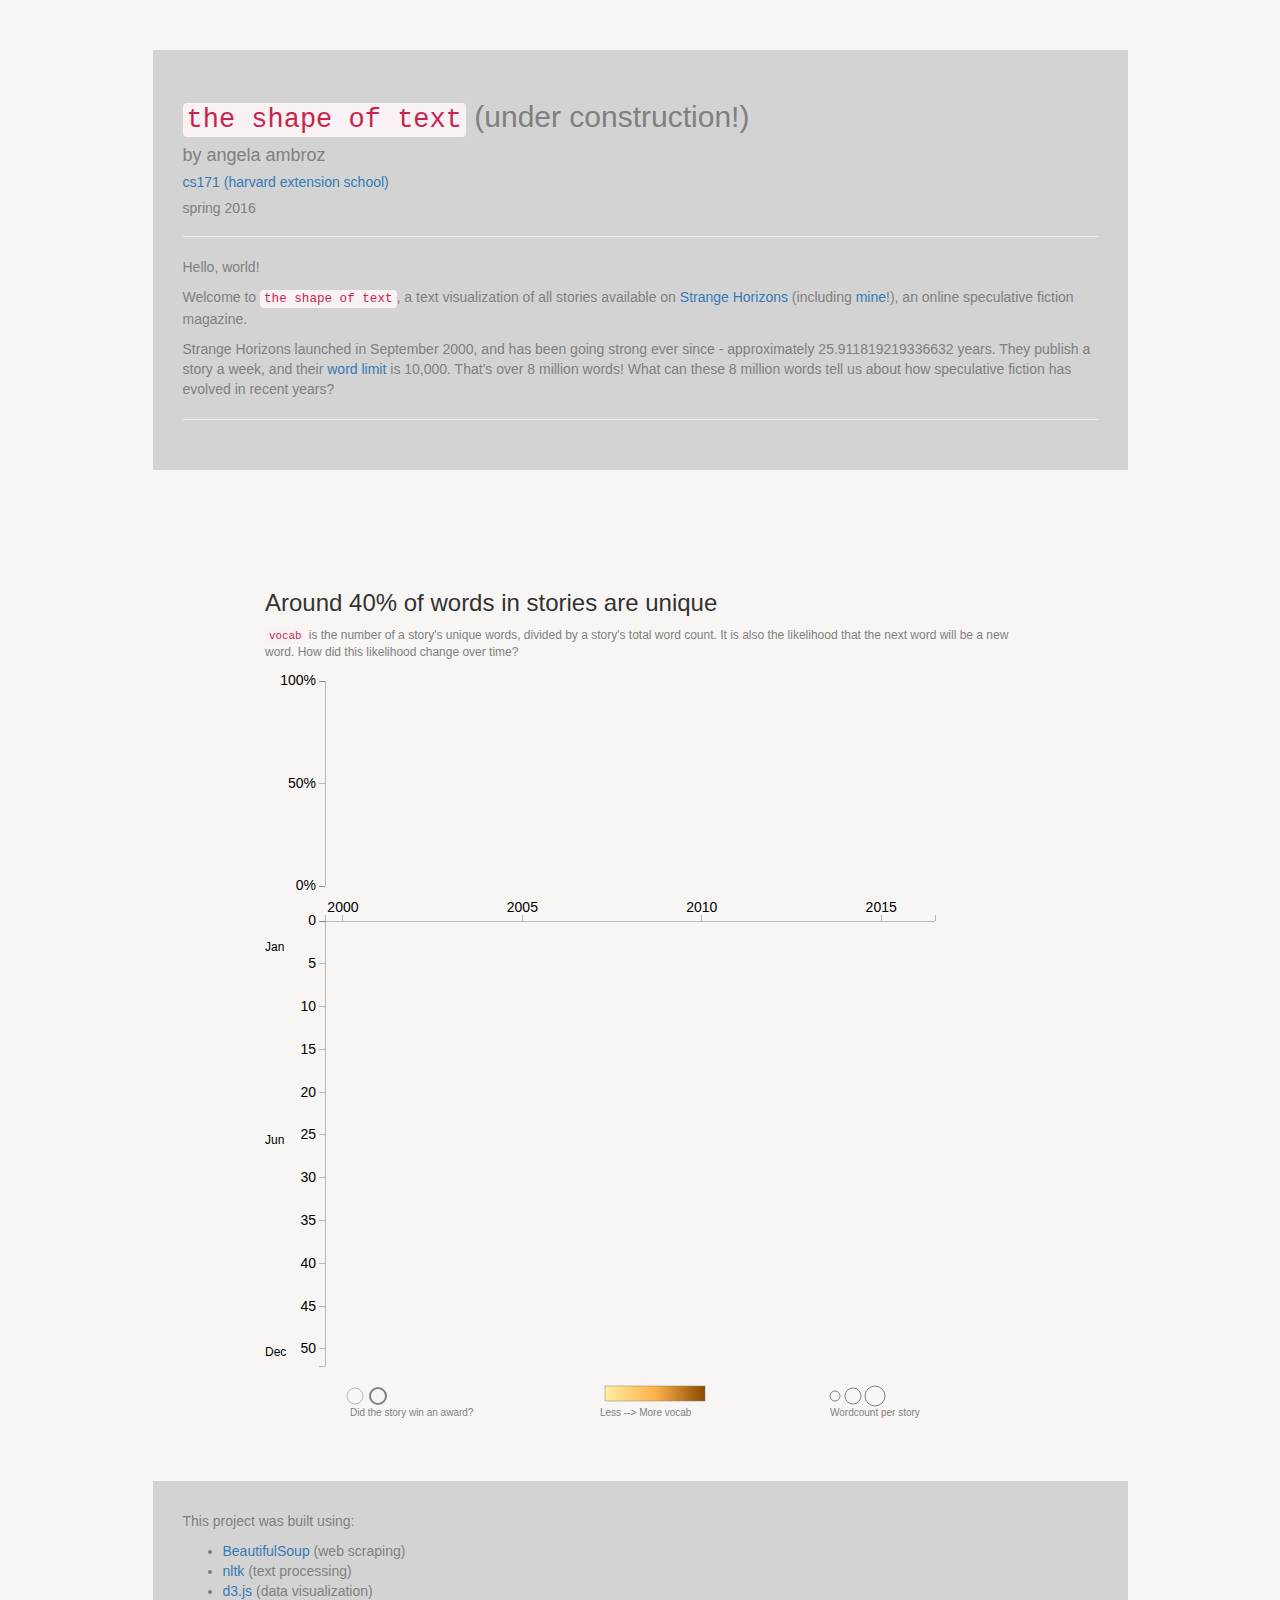
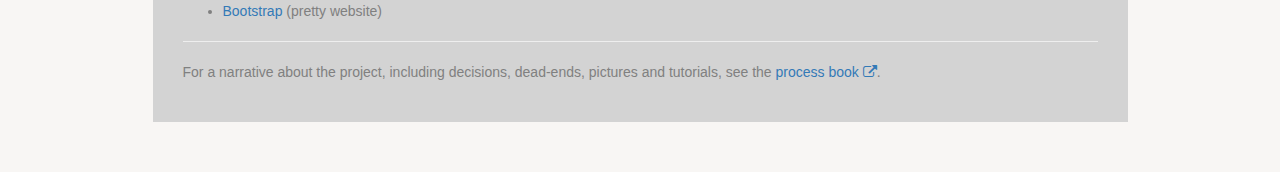
==== commit 99780144: "Heinlein corpus. Yearly average vocab. Tooltip table. No hover tooltip." ====
--- a/html/index.html
+++ b/html/index.html
@@ -24,8 +24,8 @@
 
 		<div class="col-md-1"></div>
 
-		<div class="col-md-10 side-note">
-			<h2><code>the shape of text</code></h2>
+		<div class="col-md-10 side-note padding-needed">
+			<h2><code>the shape of text</code> (under construction!)</h2>
 			<h4 class="caption">by <a href="http://angelaambroz.com/menu.html">angela ambroz</a></h4>
 			<h5><a href="http://www.cs171.org/2016/" target="_blank">cs171 (harvard extension school)</a></h5>
 			<h5>spring 2016</h5>
@@ -46,6 +46,18 @@
 		
 		
 		<div class="col-md-8">
+
+<!-- 			<div class="row">
+				<div class="col-md-6">
+					<span class="input-group-addon">author name:</span>
+					<input type="text" placeholder="ambroz" class="form-control user-selection">
+					</div>
+				
+				<div class="col-md-6">
+					<span class="input-group-addon">search top words:</span>
+					<input type="text" placeholder="said" class="form-control user-selection">
+				</div>
+			</div> -->
 
 			<h3>Around 40% of words in stories are unique</h3>
 			<p class="tiny"><code>vocab</code> is the number of a story's unique words, divided by a story's total word count. It is also the likelihood that the next word will be a new word. How did this likelihood change over time?</p>
--- a/html/css/style.css
+++ b/html/css/style.css
@@ -15,7 +15,7 @@
   margin-top: 50px;
 }
 
-.side-note {
+.padding-needed {
   padding: 30px;
   margin-bottom: 50px;
 }
@@ -54,8 +54,58 @@
   color: gray;
 }
 
+/* LINE CHART */
 
-/* MAIN VIZ: HEAT MAP */
+.axis path,
+.axis line {
+  fill: none;
+  stroke: #000;
+  stroke-width: 0.25;
+  shape-rendering: crispEdges;
+}
+
+
+.line {
+  fill: none;
+  stroke-width: 0.5px;
+  stroke: #894b00;
+}
+
+.linecircle {
+  stroke: #894b00;
+  stroke-width: 0.5;
+  fill: white;
+}
+
+.linecircle:hover {
+  cursor: pointer;
+}
+
+.linecircle.highlighted {
+  stroke-width: 1;
+  stroke: red;
+  fill: red;
+}
+
+.linecircle.bookmarked {
+  fill: #bac7ff;
+  stroke: #bac7ff;;
+}
+
+.brush .extent {
+  stroke: #fff;
+  fill-opacity: .125;
+  shape-rendering: crispEdges;
+}
+
+.extratiny {
+  font-size: 9px;
+  fill: #894b00;
+}
+
+
+
+/* HEAT BUBBLES */
 
 .maincircle {
   stroke: #894b00;
@@ -92,86 +142,12 @@
   fill: none;
 }
 
-/* SIDE VIZ 1: SCATTERPLOT */
-
-.storycircle {
-  stroke: #894b00;
-  stroke-width: 0.5;
-  fill: white;
-  opacity: 0.5;
-}
-
-.storycircle:hover {
-  cursor: pointer;
-}
-
-.axis {
-  font-size: 11px;
-}
-
-#scatterplot .axis:hover {
-  cursor: pointer;
-}
-
-.axis path,
-.axis line {
-  fill: none;
-  stroke: #000;
-  stroke-width: 0.25;
-  shape-rendering: crispEdges;
-}
-
-.storycircle.highlighted {
-  stroke-width: 1;
-  stroke: red;
-  fill: red;
-}
-
-.storycircle.bookmarked {
-  fill: #bac7ff;
-  stroke: #bac7ff;;
-}
-
 .legend-tiny {
   font-size: 10px;
   fill: gray;
 }
 
 
-/* SIDE VIZ 2: LINE CHART */
-
-.line {
-  fill: none;
-  stroke-width: 0.5px;
-  stroke: #894b00;
-}
-
-.linecircle {
-  stroke: #894b00;
-  stroke-width: 0.5;
-  fill: white;
-}
-
-.linecircle:hover {
-  cursor: pointer;
-}
-
-.linecircle.highlighted {
-  stroke-width: 1;
-  stroke: red;
-  fill: red;
-}
-
-.linecircle.bookmarked {
-  fill: #bac7ff;
-  stroke: #bac7ff;;
-}
-
-.brush .extent {
-  stroke: #fff;
-  fill-opacity: .125;
-  shape-rendering: crispEdges;
-}
 
 
 
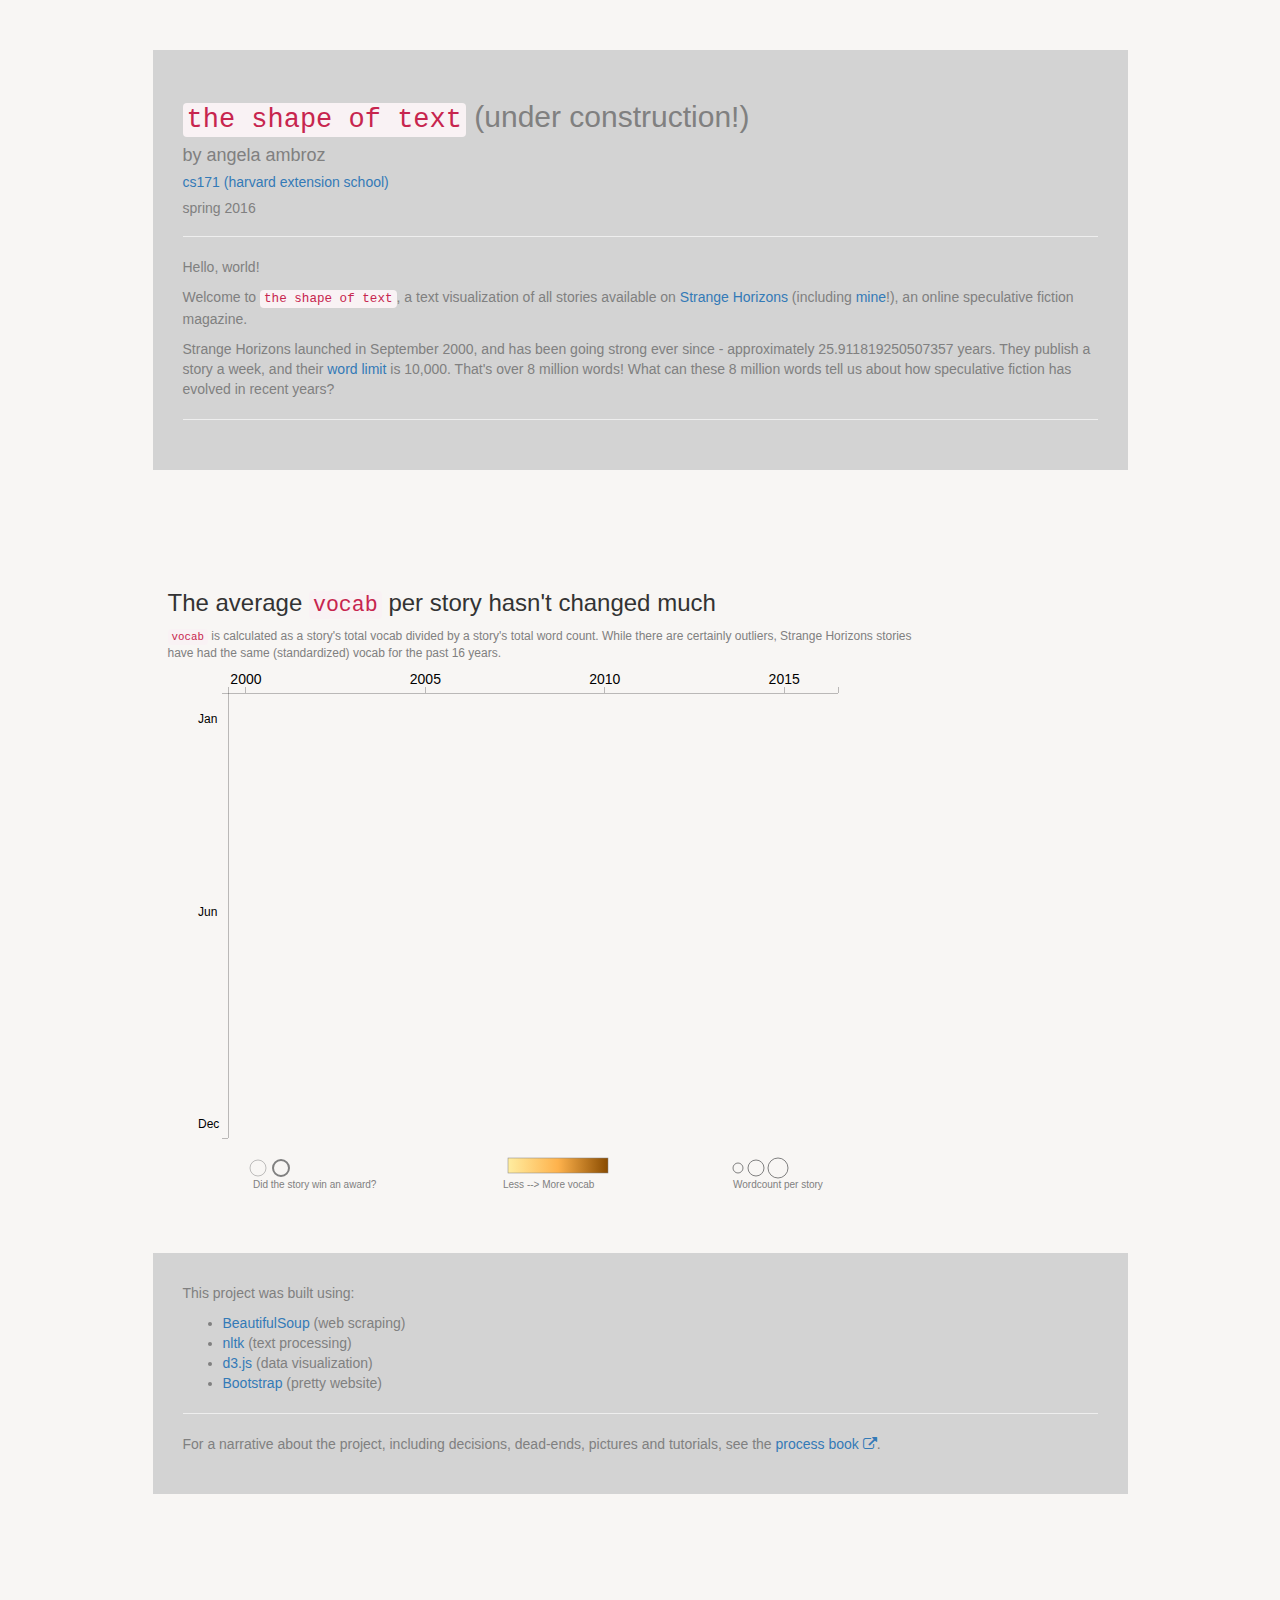
==== commit 60e04aab: "Word cloud graph." ====
--- a/html/index.html
+++ b/html/index.html
@@ -42,7 +42,7 @@
 
 	<div class="row buffer-needed">
 
-		<div class="col-md-2"></div>
+		<div class="col-md-1"></div>
 		
 		
 		<div class="col-md-8">
@@ -59,29 +59,25 @@
 				</div>
 			</div> -->
 
-			<h3>Around 40% of words in stories are unique</h3>
-			<p class="tiny"><code>vocab</code> is the number of a story's unique words, divided by a story's total word count. It is also the likelihood that the next word will be a new word. How did this likelihood change over time?</p>
+			<h3>The average <code>vocab</code> per story hasn't changed much</h3>
+			<p class="tiny"><code>vocab</code> is calculated as a story's total vocab divided by a story's total word count. While there are certainly outliers, Strange Horizons stories have had the same (standardized) vocab for the past 16 years.</p>
 			<div id="line-chart"></div>
 
 			<!-- <button class="btn btn-primary btn-default" id="showBookmarks">See bookmarks</button> -->
 			<div id="main-viz"></div>
-<!-- 			<h3 id="main-viz-title">all the stories, all the complexity <i class="fa fa-refresh" aria-hidden="true"></i></h3> -->
 
 		</div>
 
-		<div class="col-md-2"></div>
+		<div class="col-md-2">
+			<div id="word-cloud"></div>
+		</div>
+
+		<div class="col-md-1"></div>
 
 	</div>
 
 	<div class="row">
-<!-- 		<div class="col-md-6">
-			<h4><code>vocab</code> over time <i class="fa fa-refresh" aria-hidden="true"></i></h4>
-			<p class="tiny">For each story, what is the likelihood that the next word will be a new word? How did this likelihood change over time?</p>
-			<div id="line-chart"></div>
-			
-		</div>
-
-		<div class="col-md-6">
+<!-- 	<div class="col-md-6">
 			<h4><span id="y-label">normalized sentence variance</span> vs. <code>vocab</code> <i class="fa fa-refresh" aria-hidden="true"></i></h4>
 			<p class="tiny">For each story, how does the 'new word likelihood' relate to the amount that sentences vary? Are stories with sentences of varying lengths 'better'?</p>
 			<div id="scatterplot"></div>
@@ -117,12 +113,14 @@
 	<script src="js/jquery.min.js"></script>
 	<script src="js/bootstrap.min.js"></script>
 	<script src="js/d3.min.js"></script>
+	<script src="js/d3.layout.cloud.js"></script>
 	<script src="js/sweetalert.min.js"></script>
 
 	<!-- Visualization objects -->
 	<script src="js/textChart.js"></script>
 	<script src="js/scatterplot.js"></script>
 	<script src="js/timeline.js"></script>
+	<script src="js/wordcloud.js"></script>
 
 	<!-- Load data, create visualizations -->
 	<script src="js/main.js"></script>
--- a/html/css/style.css
+++ b/html/css/style.css
@@ -67,7 +67,15 @@
 
 .line {
   fill: none;
-  stroke-width: 0.5px;
+}
+
+#allStories {
+  stroke-width: 0.25px;
+  stroke: gray;
+}
+
+#avgYearLine {
+  stroke-width: 2px;
   stroke: #894b00;
 }
 
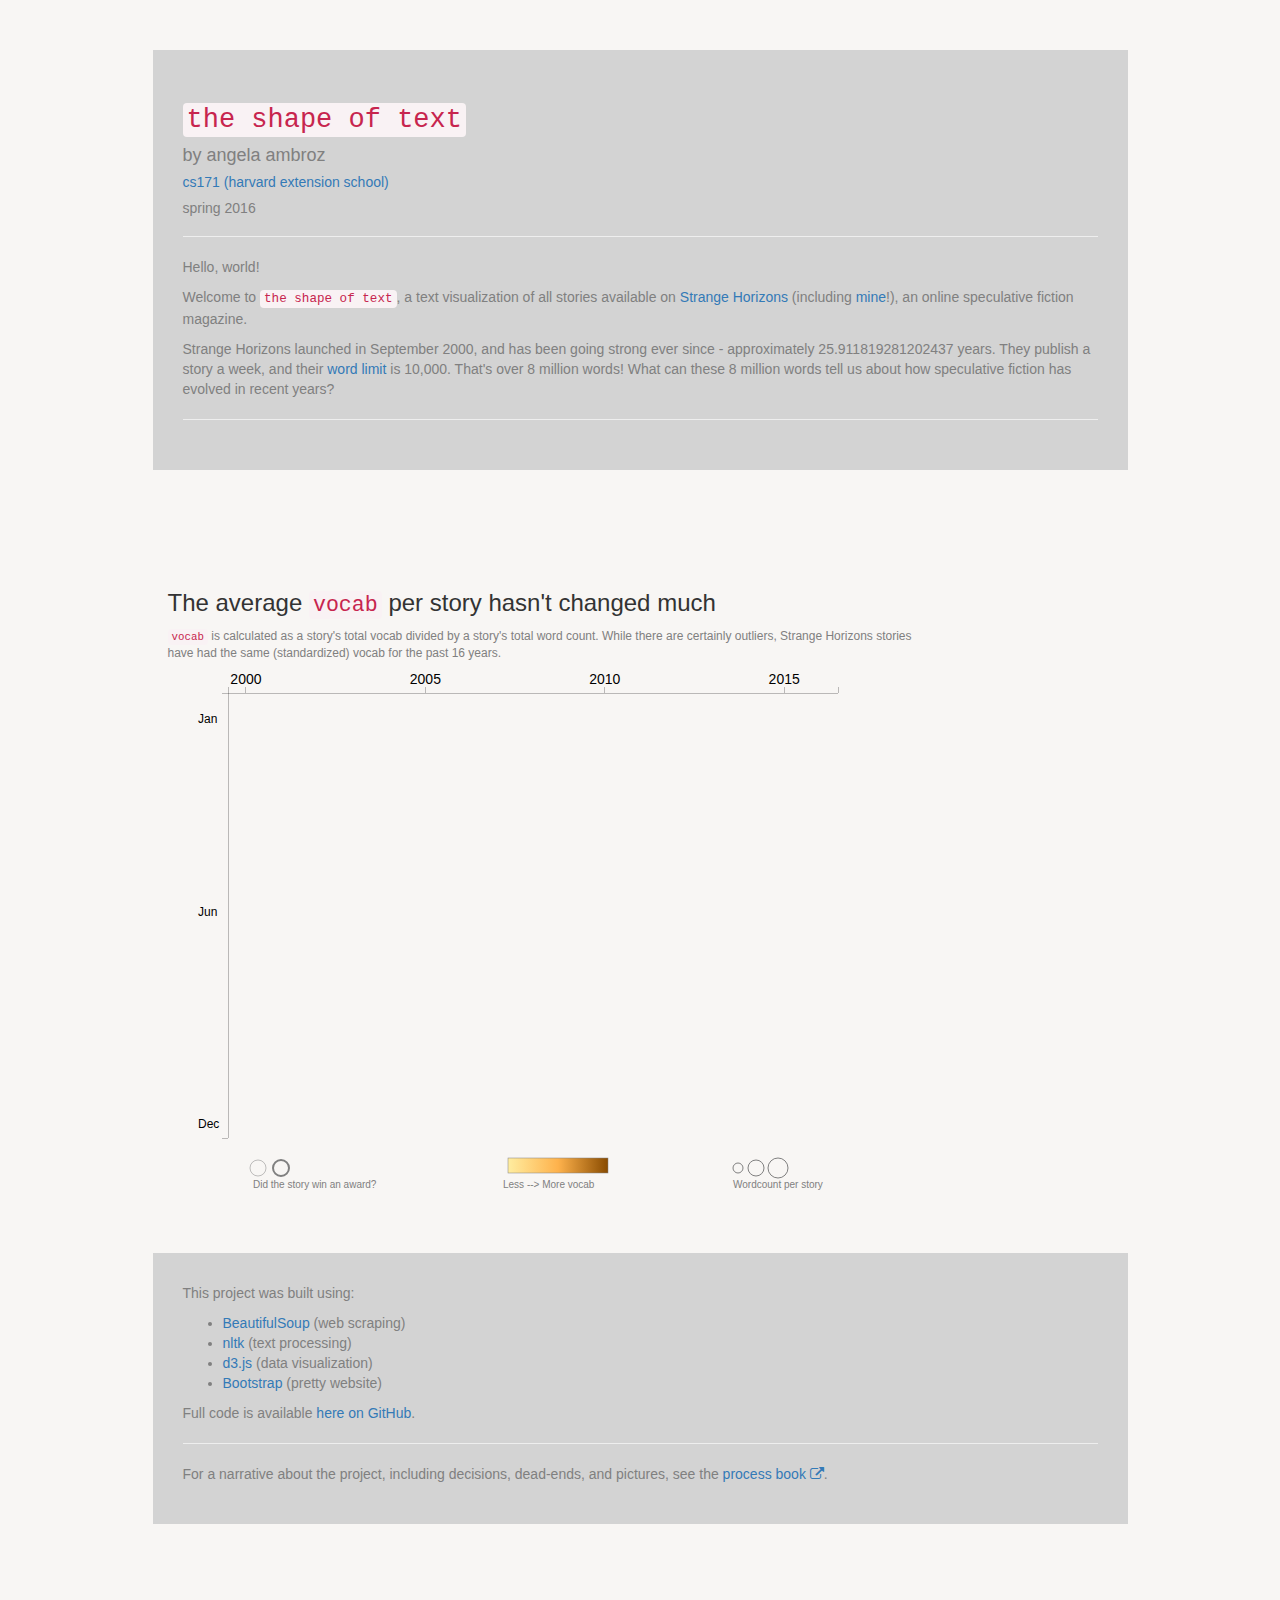
==== commit 9a23b7a8: "Cleaning up before going public!" ====
--- a/html/index.html
+++ b/html/index.html
@@ -25,7 +25,7 @@
 		<div class="col-md-1"></div>
 
 		<div class="col-md-10 side-note padding-needed">
-			<h2><code>the shape of text</code> (under construction!)</h2>
+			<h2><code>the shape of text</code></h2>
 			<h4 class="caption">by <a href="http://angelaambroz.com/menu.html">angela ambroz</a></h4>
 			<h5><a href="http://www.cs171.org/2016/" target="_blank">cs171 (harvard extension school)</a></h5>
 			<h5>spring 2016</h5>
@@ -97,9 +97,9 @@
 					<li><a href="https://getbootstrap.com/" target="_blank">Bootstrap</a> (pretty website)</li>
 				</ul>
 			</p>
-<!-- 			<p>Full code is available <a href="https://github.com/angelaambroz/cs171-project" target="_blank">here on GitHub</a>.</p>  -->
+			<p>Full code is available <a href="https://github.com/angelaambroz/cs171-project" target="_blank">here on GitHub</a>.</p> 
 			<hr>
-			<p>For a narrative about the project, including decisions, dead-ends, pictures and tutorials, see the <a href="process-book.html" target="_blank">process book <i class="fa fa-external-link" aria-hidden="true"></i></a>. </p>
+			<p>For a narrative about the project, including decisions, dead-ends, and pictures, see the <a href="process-book.html" target="_blank">process book <i class="fa fa-external-link" aria-hidden="true"></i></a>. </p>
 		</div>
 
 		<div class="col-md-1"></div>
--- a/html/css/style.css
+++ b/html/css/style.css
@@ -75,7 +75,7 @@
 }
 
 #avgYearLine {
-  stroke-width: 2px;
+  stroke-width: 3px;
   stroke: #894b00;
 }
 
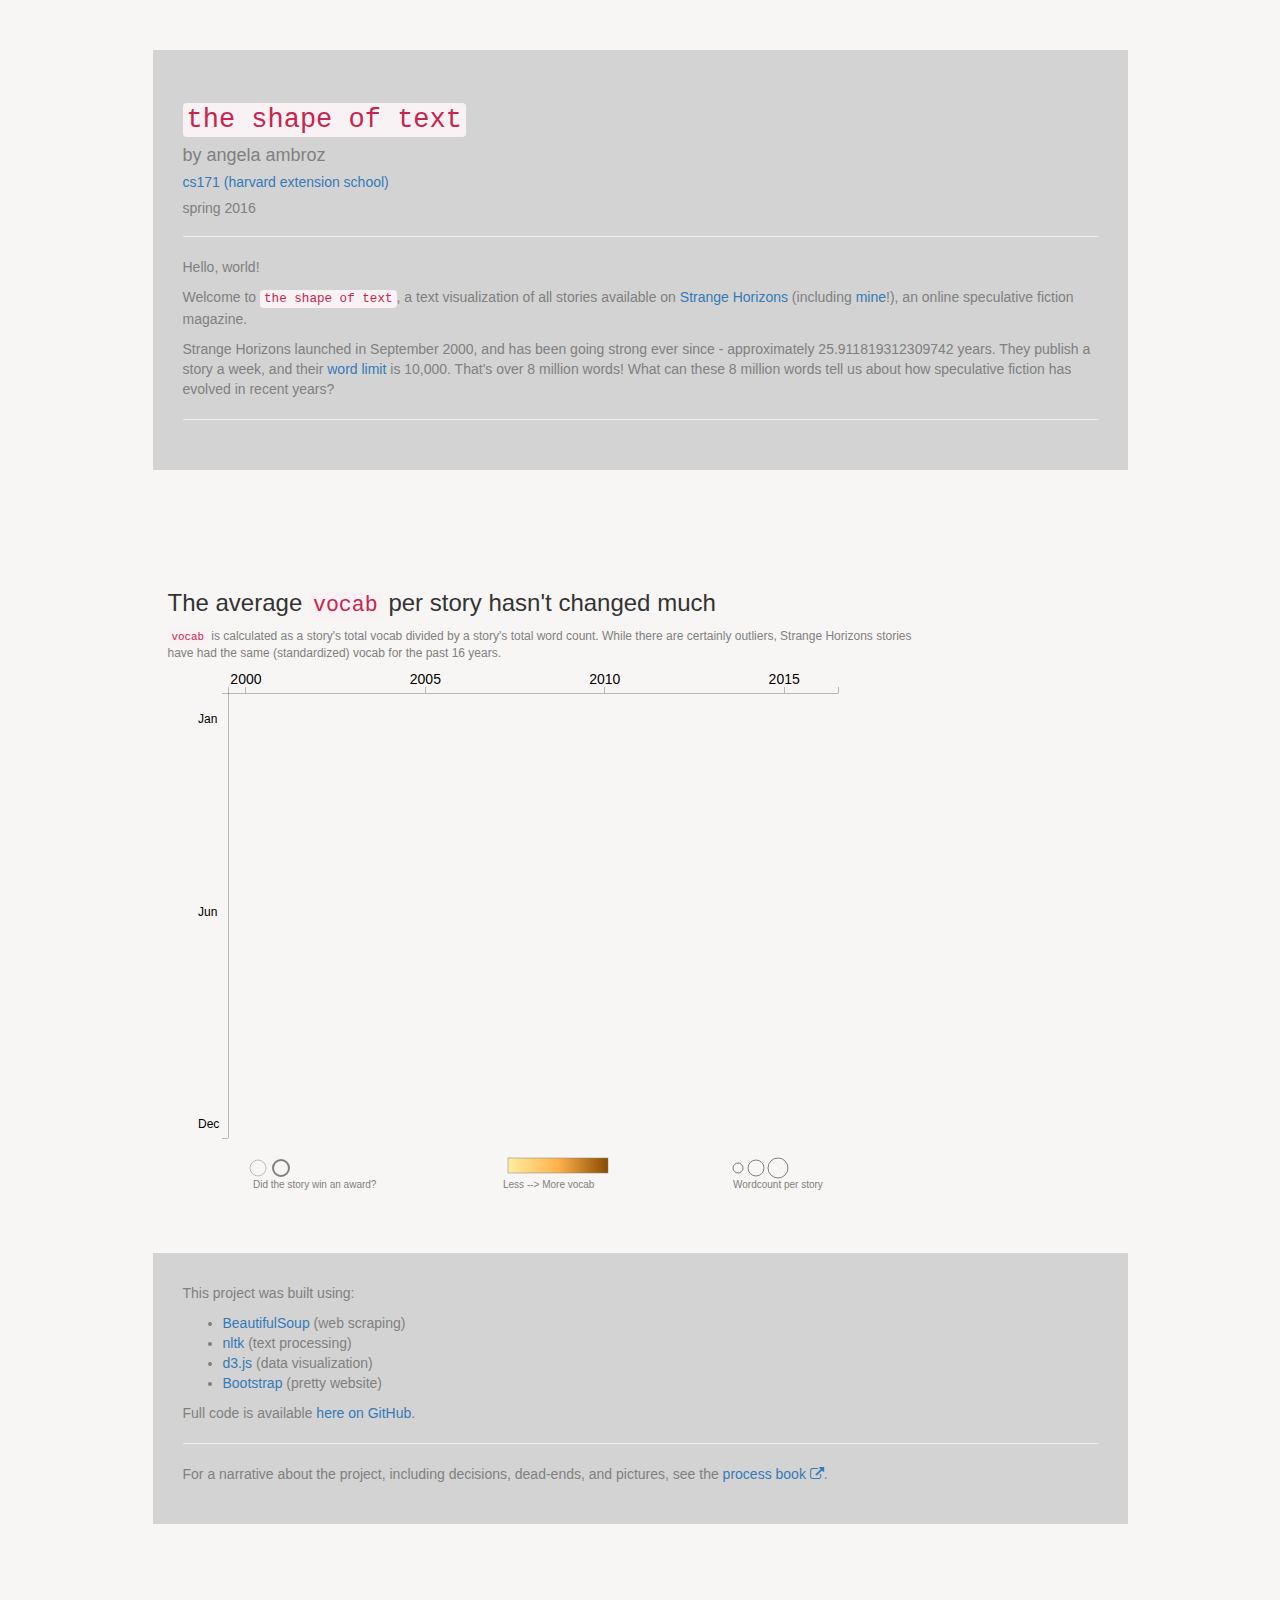
==== commit 3cae9744: "Cleaning up README for public/cs171 instructors." ====
--- a/html/index.html
+++ b/html/index.html
@@ -47,23 +47,9 @@
 		
 		<div class="col-md-8">
 
-<!-- 			<div class="row">
-				<div class="col-md-6">
-					<span class="input-group-addon">author name:</span>
-					<input type="text" placeholder="ambroz" class="form-control user-selection">
-					</div>
-				
-				<div class="col-md-6">
-					<span class="input-group-addon">search top words:</span>
-					<input type="text" placeholder="said" class="form-control user-selection">
-				</div>
-			</div> -->
-
 			<h3>The average <code>vocab</code> per story hasn't changed much</h3>
 			<p class="tiny"><code>vocab</code> is calculated as a story's total vocab divided by a story's total word count. While there are certainly outliers, Strange Horizons stories have had the same (standardized) vocab for the past 16 years.</p>
 			<div id="line-chart"></div>
-
-			<!-- <button class="btn btn-primary btn-default" id="showBookmarks">See bookmarks</button> -->
 			<div id="main-viz"></div>
 
 		</div>
@@ -74,14 +60,6 @@
 
 		<div class="col-md-1"></div>
 
-	</div>
-
-	<div class="row">
-<!-- 	<div class="col-md-6">
-			<h4><span id="y-label">normalized sentence variance</span> vs. <code>vocab</code> <i class="fa fa-refresh" aria-hidden="true"></i></h4>
-			<p class="tiny">For each story, how does the 'new word likelihood' relate to the amount that sentences vary? Are stories with sentences of varying lengths 'better'?</p>
-			<div id="scatterplot"></div>
-		</div> -->
 	</div>
 
 	<div class="row buffer-needed">
